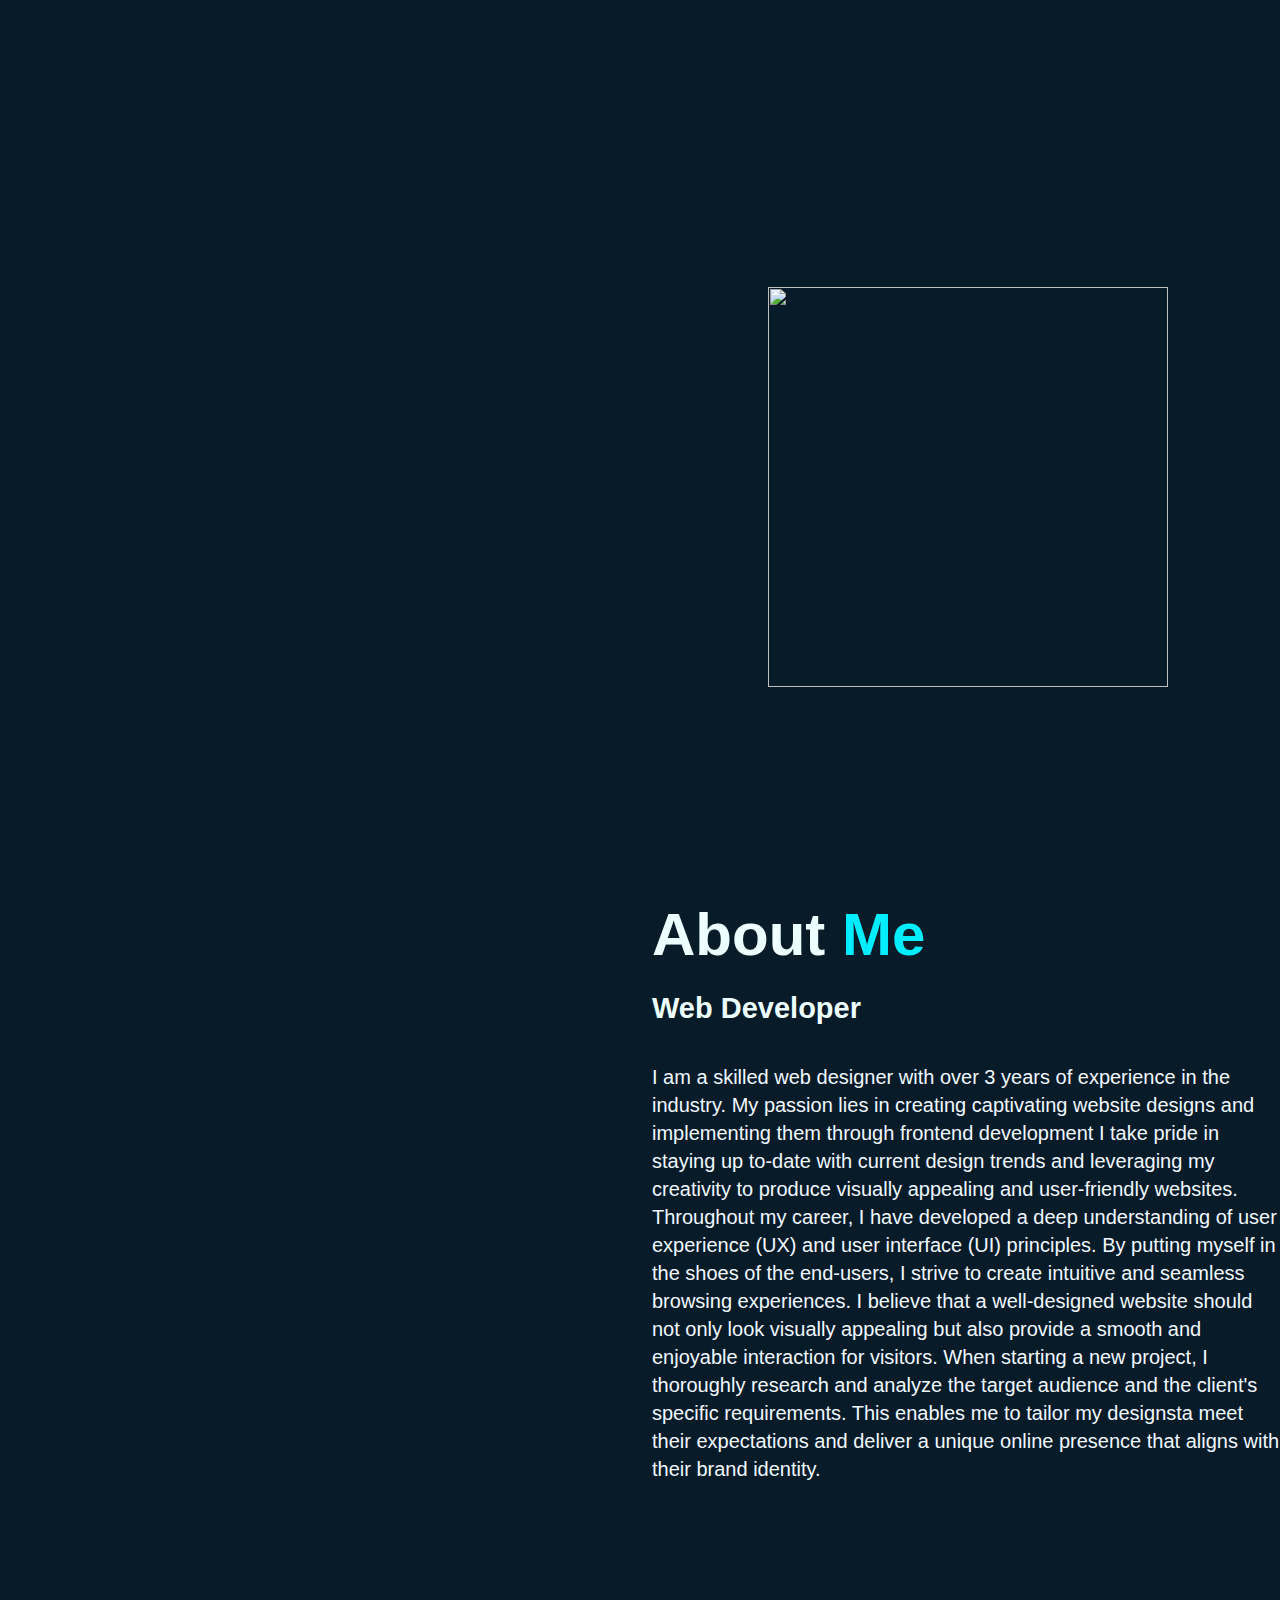
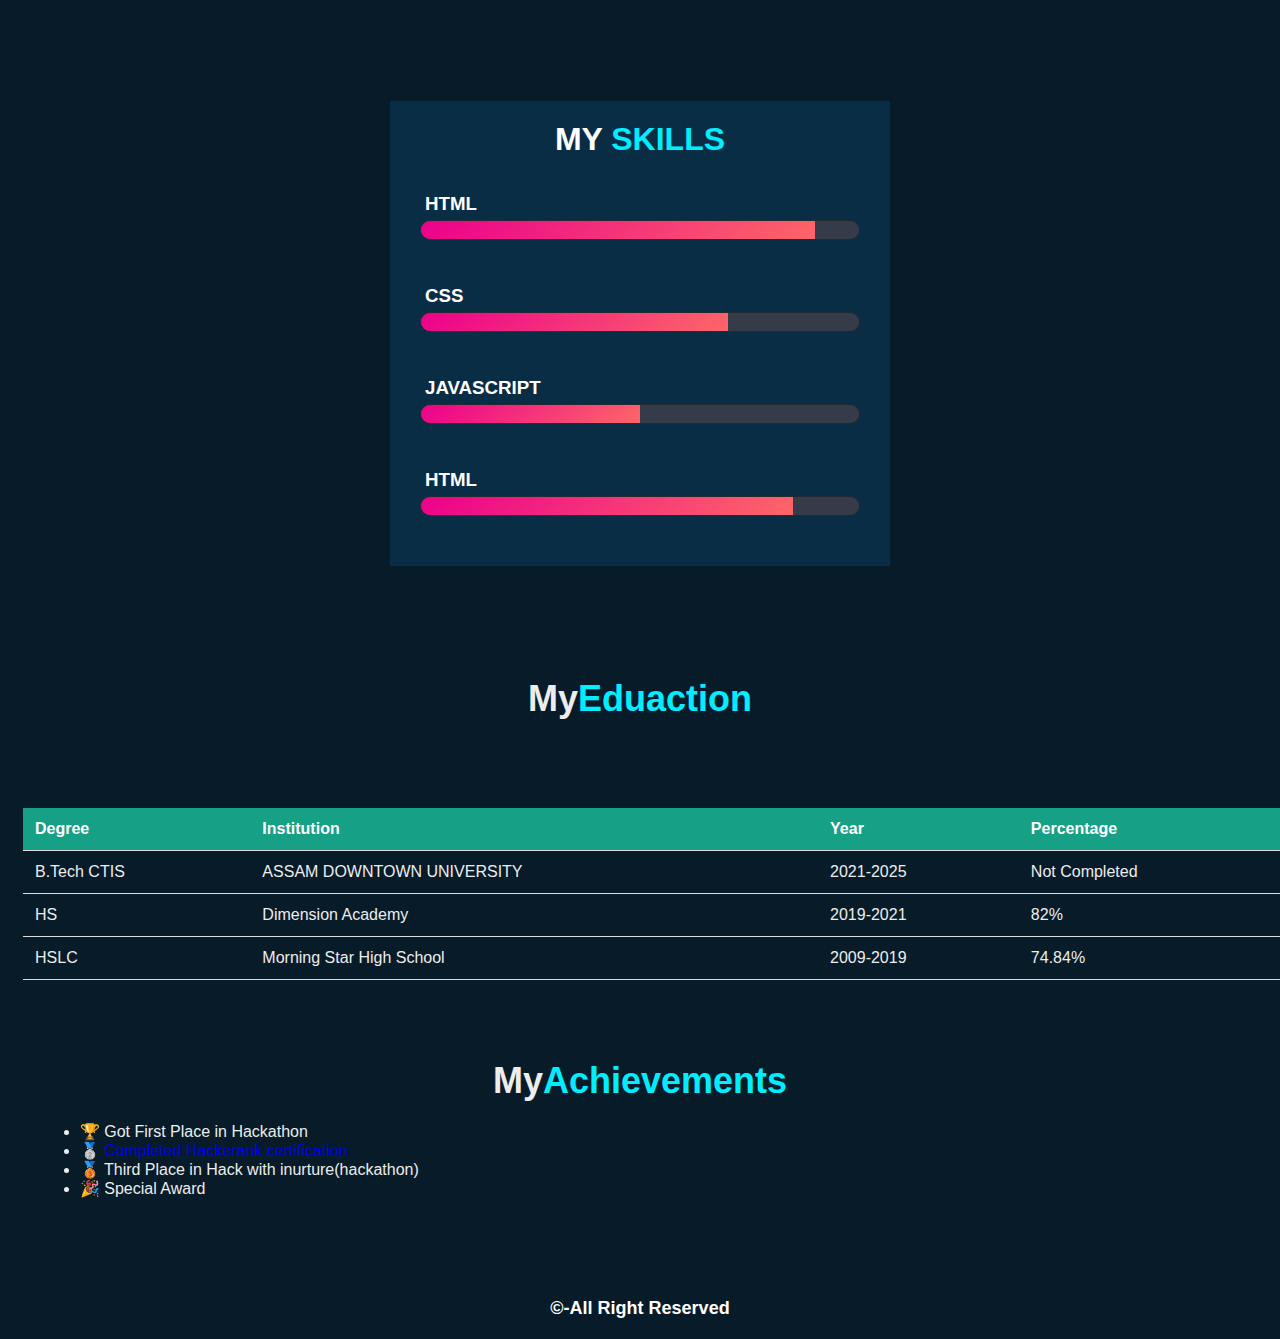
==== index.html @ 03e0d2da "Add files via upload" ====
<!DOCTYPE html>
<html lang="en">

<head>
    <meta charset="UTF-8">
    <meta name="viewport" content="width=device-width, initial-scale=1.0">
    <title>Portfolio Website</title>
    <link rel="stylesheet" href="style.css">
    <link href='https://unpkg.com/boxicons@2.1.4/css/boxicons.min.css' rel='stylesheet'>
    <script src="https://unpkg.com/typed.js@2.0.16/dist/typed.umd.js"></script>
</head>

<body>
    <header class="header">
        <a href="#" class="logo">Avoy</a>

        <nav class="navbar">
            <a href="#" style="--i:1" class="active">Home</a>
            <a href="#" style="--i:2">About</a>
            <a href="#" style="--i:3">Skill</a>
            <a href="animation/car.html" style="--i:4">3D Animation</a>
            <a href="assesst/contact.html" style="--i:5">Contact</a>
        </nav>
    </header>
    <section class="home">
        <div class="home-content">
            <img class="photo" src="https://media.licdn.com/dms/image/C4D03AQH-oE3zigF2DA/profile-displayphoto-shrink_800_800/0/1661981182559?e=2147483647&v=beta&t=w7L-bK_CJjdqbXAs1c2pI1MqRfdLsLJVCXLs4IJGbXY" alt="">
            <h3>Hello, It's me</h3>
            <h1>Avoy Baruah</h1>
            <h3>And I'm a <span class="new"></span> </h3>
            <p>I am a Btech Student with extensive experience of Web Technology. <br>Expertise is to create web design,
                Frontent Design and Backend developer</p>
            <div class="home-sci">
                <a href="#" style="--i:7"><i class='bx bxl-facebook'></i></a>
                <a href="#" style="--i:8"><i class='bx bxl-instagram'></i></a>
                <a href="#" style="--i:9"><i class='bx bxl-whatsapp'></i></a>
                <a href="#" style="--i:10"><i class='bx bxl-github'></i></a>
            </div>
            <a href="#" class="btn-box">More About Me</a>
        </div>
    </section>

    <!--Middle part start from here-->

    <section class="about" id="about">
        <div class="about-img">
            <img class="photos"
                src="https://media.licdn.com/dms/image/C4D03AQH-oE3zigF2DA/profile-displayphoto-shrink_800_800/0/1661981182559?e=2147483647&v=beta&t=w7L-bK_CJjdqbXAs1c2pI1MqRfdLsLJVCXLs4IJGbXY">
        </div>
        <div class="about-me">
            <h2>About <span>Me</span></h2>
            <h4>Web Developer</h4>
            <p>I am a skilled web designer with over 3 years of experience in the industry. My passion lies in creating
                captivating website designs and implementing them through frontend development I take pride in staying
                up to-date with current design trends and leveraging my creativity to produce visually appealing and
                user-friendly websites. Throughout my career, I have developed a deep understanding of user experience
                (UX) and user interface (UI) principles. By putting myself in the shoes of the end-users, I strive to
                create intuitive and seamless browsing experiences. I believe that a well-designed website should not
                only look visually appealing but also provide a smooth and enjoyable interaction for visitors.
                When starting a new project, I thoroughly research and analyze the target audience and the client's
                specific requirements. This enables me to tailor my designsta meet their expectations and deliver a
                unique online presence that aligns with their brand identity.</p>
            <a href="#" class="btn-box">More About Me</a>
        </div>

 </section>

     <!-- My Skill Part star here -->

 <section class="skills">
    <div class="skill">
        <h1 class="heading8">My <span>Skills</span></h1>
         
        <li><h3 class="head2">HTML</h3>
            <span class="bar"><span class="html"></span></span>
        </li>
        <li><h3 class="head2">CSS</h3>
            <span class="bar"><span class="css"></span></span>
        </li>
        <li><h3 class="head2">JavaScript</h3>
            <span class="bar"><span class="Javascript"></span></span>
        </li>
        <li><h3 class="head2">HTML</h3>
            <span class="bar"><span class="Python"></span></span>
        </li>
    </div>
 </section>

 <!-- Education part -->
<section class="education0">
    <h1 class="heading0">My <span>Eduaction</span></h1>
    <div class="education" style="display: flex;justify-content: center; padding: 68px 0px 0px 23px;">
        <table>
            <tr id="header">
                <th>Degree</th>
                <th>Institution</th>
                <th>Year</th>
                <th>Percentage</th>
            </tr>
            <tr>
                <td>B.Tech CTIS </td>
                <td>ASSAM DOWNTOWN UNIVERSITY </td>
                <td>2021-2025 </td>
                <td>Not Completed </td>
    
            </tr>
            <tr>
                <td>HS </td>
                <td>Dimension Academy </td>
                <td>2019-2021</td>
                <td>82%</td>
    
            </tr>
            <tr>
                <td>HSLC </td>
                <td>Morning Star High School </td>
                <td>2009-2019 </td>
                <td>74.84% </td>
    
            </tr>
        </table>
    </div>
</section>

<!-- Achivement part -->

<Section class="achivement">
    <div class="achievements-container">
        <h1 class="heading0">My <span>Achievements</span></h1>
        <ul>
            <li class="achievement">
                <span class="achievement-icon">🏆</span>
                <span class="achievement-text">Got First Place in Hackathon</span>
            </li>
            <li class="achievement">
                <span class="achievement-icon">🥈</span>
                <span class="achievement-text"><a href="https://www.hackerrank.com/certificates/fdb27cb136b8">Completed Hackerank certification</a> </span>
            </li>
            <li class="achievement">
                <span class="achievement-icon">🥉</span>
                <span class="achievement-text">Third Place in Hack with inurture(hackathon)</span>
            </li>
            <li class="achievement">
                <span class="achievement-icon">🎉</span>
                <span class="achievement-text">Special Award</span>
            </li>
        </ul>
        
    </div>
</Section>

 <!-- Footer part     -->
 
 
 <footer class="footer">
     <h1 class="fot">©-All Right Reserved</h1>
 </footer>
          

    <script src="main.js"></script>
</body>

</html>
---- style.css ----
* {
    padding: 0;
    margin: 0;
    box-sizing: border-box;
    font-family: 'poppins', sans-serif;
}

body {
    color: #ededed;
    background-color: #081b29;
}

.header {
    position: fixed;
    top: 0;
    left: 0;
    width: 100%;
    padding: 20px 10%;
    background: #081b29;
    display: flex;
    justify-content: space-between;
    align-items: center;
    z-index: 100;
}

.logo {
    position: relative;
    font-size: 25px;
    color: #efff;
    text-decoration: none;
    font-weight: 600;
    cursor: default;
    opacity: 0;
    animation: slideRight 1s ease forwards;

}


.photo{
    position: absolute;
    left: 60%;
    width: 400px;
    height: 400px;
    clip-path: circle(100%);
    transition: all 2s ease;
}
.photo:hover{
    clip-path: circle(50%);
}
.navbar a {
    display: inline-block;
    font-size: 25PX;
    color: #efff;
    text-decoration: none;
    font-weight: 500;
    margin-left: 35px;
    transition: .3s;
    opacity: 0;
    animation: slideTop .5s ease forwards;
    animation-delay: calc(.2s * var(--i));
}

.navbar a:hover {
    color: #0ef;
}

.home{
    position: relative;
    width: 100%;
    justify-content: space-between;
    height: 100vh;
    background: #081b29;
    background-size: cover;
    background-position: center;
    display: flex;
    align-items: center;
    padding: 70px 10% 0;
}

.home-content {
    width: 600px;
}

.home-content h3 {
    font-size: 32px;
    font-weight: 700;
    opacity: 0;
    animation: slideBottom 1s ease forwards;
    animation-delay: .7s;
}

.home-content h3:nth-last-of-type(2) {
    margin-bottom: 30px;
    opacity: 0;
    animation: slideTop .5s ease forwards;
    animation-delay: .7s;
}

.new {
    color: #0ef;
}

.home-content h1 {
    font-size: 56px;
    font-weight: 700;
    margin: -3px 0;
    opacity: 0;
    animation: slideRight 1s ease forwards;
    animation-delay: 1s;
}

.home-content p {
    font-size: 20px;
    opacity: 0;
    animation: slideLeft 1s ease forwards;
    animation-delay: 1s;
}

.home-sci a {
    display: inline-flex;
    justify-content: center;
    align-items: center;
    width: 40px;
    height: 40px;
    background: transparent;
    border: 2px solid rgb(15, 208, 144);
    /* you can change hovering effect by change color*/
    border-radius: 50%;
    font-size: 20px;
    color: rgb(15, 208, 144);
    text-decoration: none;
    transition: 0.5s ease;
    opacity: 0;
    animation: slideLeft 1s ease forwards;
    animation-delay: calc(.2s * var(--i));
    margin: 30px 15px 30px 0;

}

.home-sci a:hover {
    background: rgb(15, 208, 144);
    /* hover change*/
    color: #081b29;
    box-shadow: 0 0 20px rgb(15, 208, 144);
    /* hover change*/
}

.btn-box {
    display: inline-block;
    padding: 12px 28px;
    background: rgb(15, 208, 144);
    border-radius: 40px;
    font-size: 16px;
    color: #081b29;
    letter-spacing: 1;
    text-decoration: none;
    font-weight: 600;
    opacity: 0;
    animation: slideTop 1s ease forwards;
    animation-delay: 2s;

}

.btn-box:hover {
    box-shadow: 0 0 5px rgb(51, 228, 169),
        0 0 25px rgb(15, 208, 144), 0 0 50px rgb(15, 208, 144),
        0 0 100px rgb(15, 208, 144);
}

@keyframes slideRight {
    0% {
        transform: translateX(-100px);
        opacity: 0;
    }

    100% {
        transform: translateX(0px);
        opacity: 1;
    }
}

@keyframes slideLeft {
    0% {
        transform: translateX(100px);
        opacity: 0;
    }

    100% {
        transform: translateX(0px);
        opacity: 1;
    }
}

@keyframes slideTop {
    0% {
        transform: translateY(100px);
        opacity: 0;
    }

    100% {
        transform: translateY(0px);
        opacity: 1;
    }
}

@keyframes slideBottom {
    0% {
        transform: translateY(-100px);
        opacity: 0;
    }

    100% {
        transform: translateY(0px);
        opacity: 1;
    }
}

/*Middle part css start here*/

/* .photos{
    
    padding: 20%;
    max-width: 630px;
    height: auto;
    width: 100%;
} */
.photos{
    width: 400px;
    height: 400px;
    padding: 37px;
    clip-path: circle(40%);
    transition: all 2s ease;
}
.photos:hover{
    clip-path: circle(100%);
}

.about{
    display: grid;
    grid-template-columns: repeat(2 ,1fr);
    align-items: center;
    gap: 1.5rem;

}

.about-me h2{
    font-size: 60px;
    color: #efff;
}
.about-me h2 span{
    color:#0ef;
}
.about-me h4{
    font-size: 29px;
    font-weight: 600;
    color: #efff;
    line-height: 1.7;
    margin: 15px 0 30px;
}

.about-me p{
    color: aliceblue;
    font-size: 20px;
    line-height: 1.4;
    margin-bottom: 4rem;
}

/* <!-- Skill section--!> */

.skills{

    font-family: Gill Sans, sans-serif;
    list-style: none;
    padding: 0;
    margin: 7rem;
    background: #081b29;
    text-transform: uppercase;
}
.skill{
    background: #0a2d46;
}
.heading8{
    text-align: center;

}
.head2{
    margin: 5px;
}
.skill{
    width: 500px;
    margin: 60px auto;
    color: #fff;
    padding: 20px;
    box-sizing: 0 14px 28px rgba(0,0,0,0.25),0 10px 10px rgba(0,0,0,0.22);
}
.skill li{
    margin: 20px 0;
    padding: 10px;
}
.bar{
    background: #353b48;
    display: block;
    height: 20px;
    border: 1px solid rgba(0,0,0,0.3);
    border-radius: 10px;
    overflow: hidden;
    box-sizing: 0 1px 3px rgba(0,0,0,0.12),0 1px 2px rgba(0,0,0,0.24);
    transition: all 0.3s cubic-bezier(.25,.8.25,1);
}
.bar:hover{
    box-sizing: 0 14px 28px rgba(0,0,0,0.25),0 10px 10px rgba(0,0,0,0.22);
}

.bar span{
    height: 20px;
    float: left;
    background: linear-gradient(135deg,rgba(236,0,140,1)0%, rgba(253,103,103,1)100%);
}
.html{
    width: 90%;
    animation: html 10s;
}
.css{
    width: 70%;
    animation: css 10s;
}
.Javascript{
    width: 50%;
    animation: Javascript 10s;
}
.Python{
    width: 85%;
    animation: Python 10s;
}
.heading8 span{
    color: #0ef;
}

@keyframes html{
    0%{
        width: 0%;
    }
    100%{
        width: 90%;
    }
}
@keyframes css{
    0%{
        width: 0%;
    }
    100%{
        width: 70%;
    }
}
@keyframes Javascript{
    0%{
        width: 0%;
    }
    100%{
        width: 50%;
    }
}
@keyframes Python{
    0%{
        width: 0%;
    }
    100%{
        width: 85%;
    }
}

 /* Education part */


.table-container {
    overflow-x: auto;
    margin: 20px 10px;
}


table {
    width: 100%;
    border-collapse: collapse;
}

th, td {
    padding: 12px;
    text-align: left;
    border-bottom: 1px solid #ddd;
}


#header {
    background-color: #16a085;
    color: #fff;
}


tr:hover {
    background-color: #16a085;
    color: #fff;
}


@media only screen and (max-width: 768px) {
    .table-container {
        margin: 20px 0;
    }
    table {
        font-size: 16px; /* Decrease font size for smaller screens */
    }
}


.heading0 {
    display: flex;
    justify-content: center;
    text-align: center;
    font-size: 36px;
    margin-bottom: 20px;
}

.heading0 span {
    color: #0ef;
}

 /* <!----------Footer----------> */


 .footer {
    background-color: #081b29;
    color: #fff;
    text-align: center;
    padding: 20px 0;
    bottom: 0;
    width: 100%;
}

/* Styles for the footer text */
.footer h1 {
    font-size: 18px;
    margin: 0;
}

 /* Acheivement part */

 .achivement{
    margin: 3.8rem;
    padding: 19px;
 }
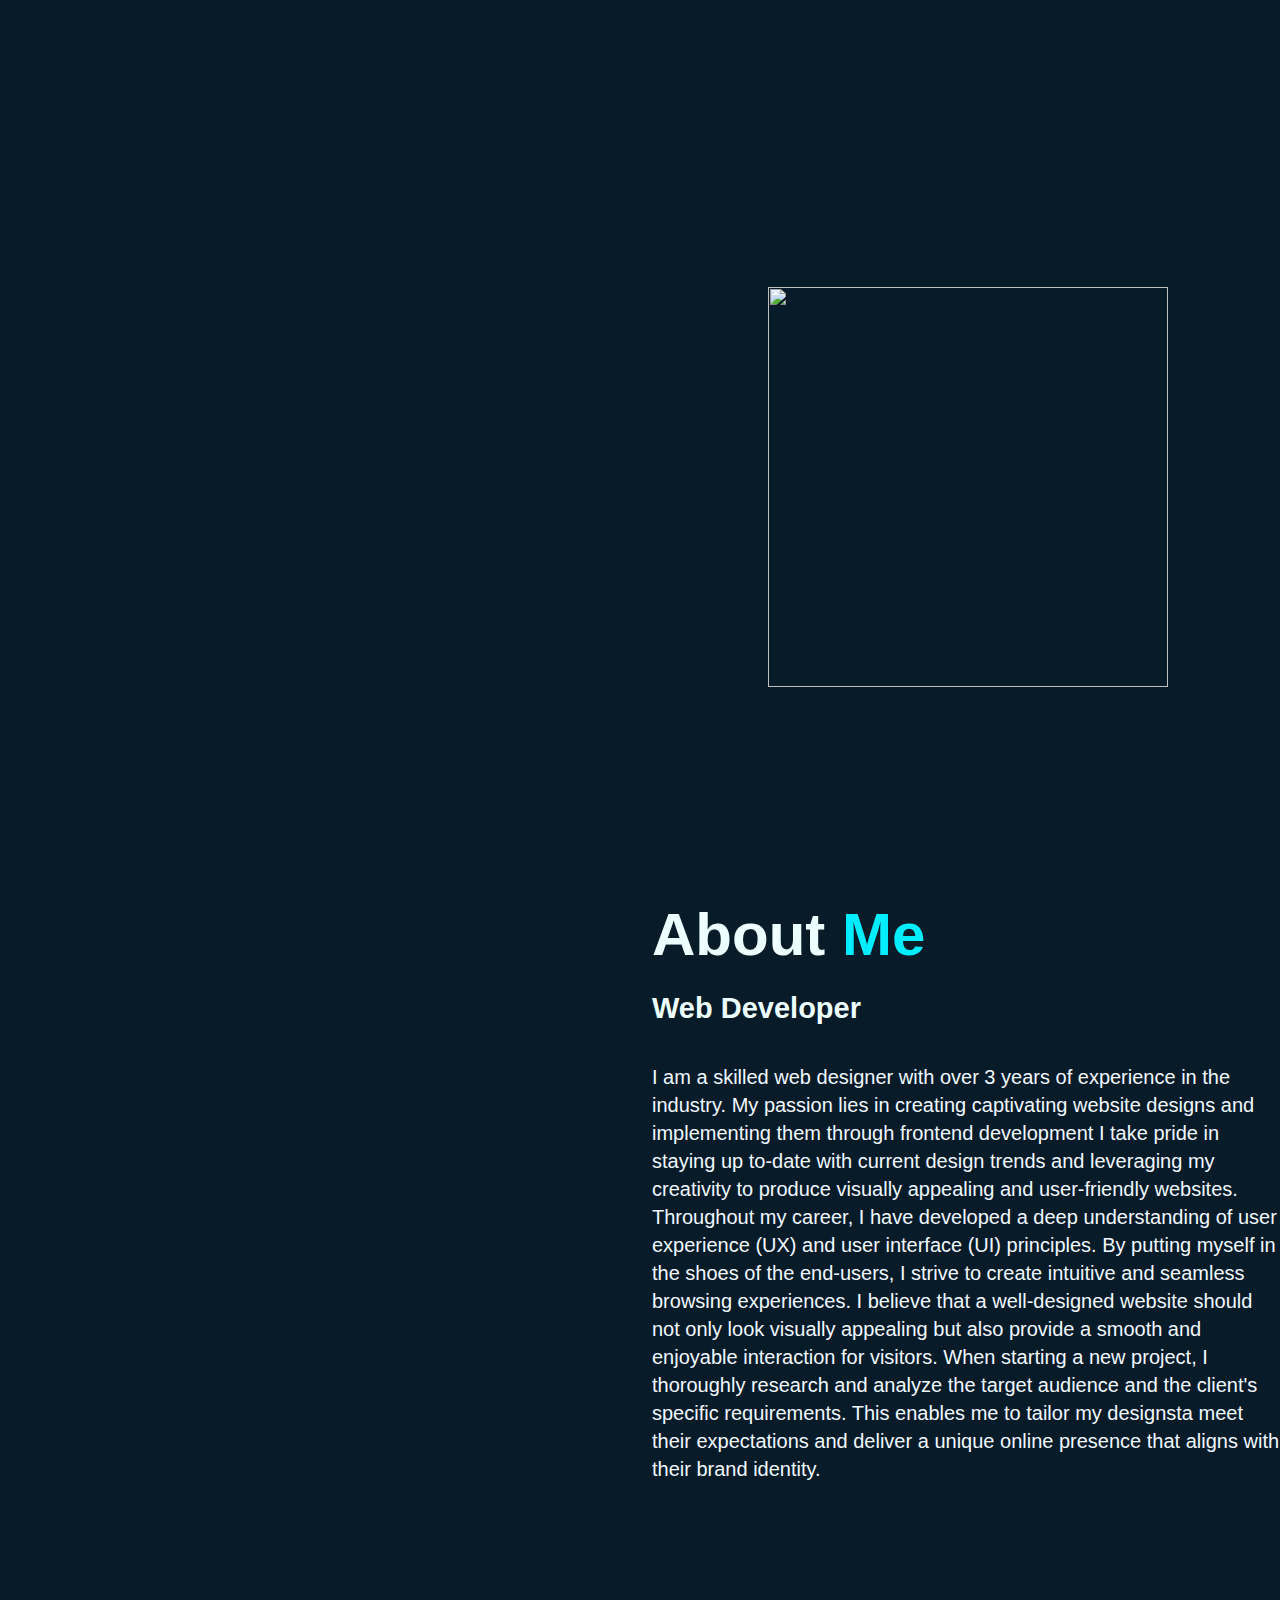
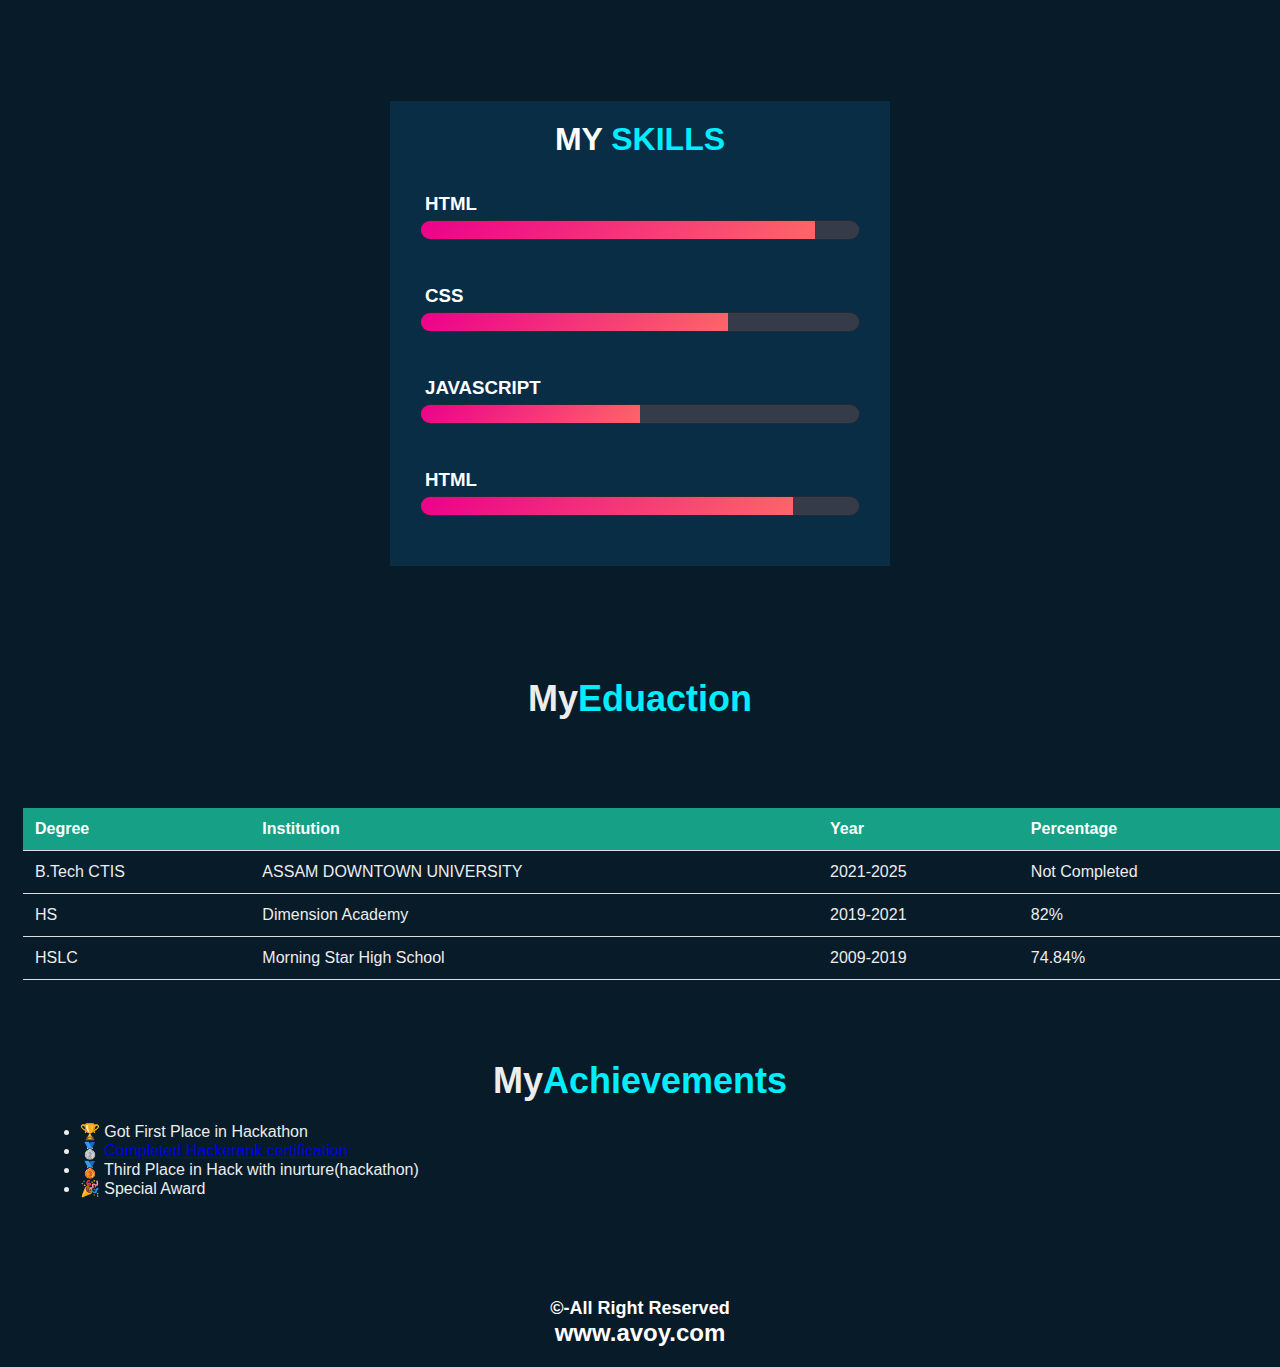
==== commit 762ebbc3: "Added new Heading" ====
--- a/index.html
+++ b/index.html
@@ -154,6 +154,7 @@
  
  <footer class="footer">
      <h1 class="fot">©-All Right Reserved</h1>
+     <h2>www.avoy.com</h2>
  </footer>
           
 
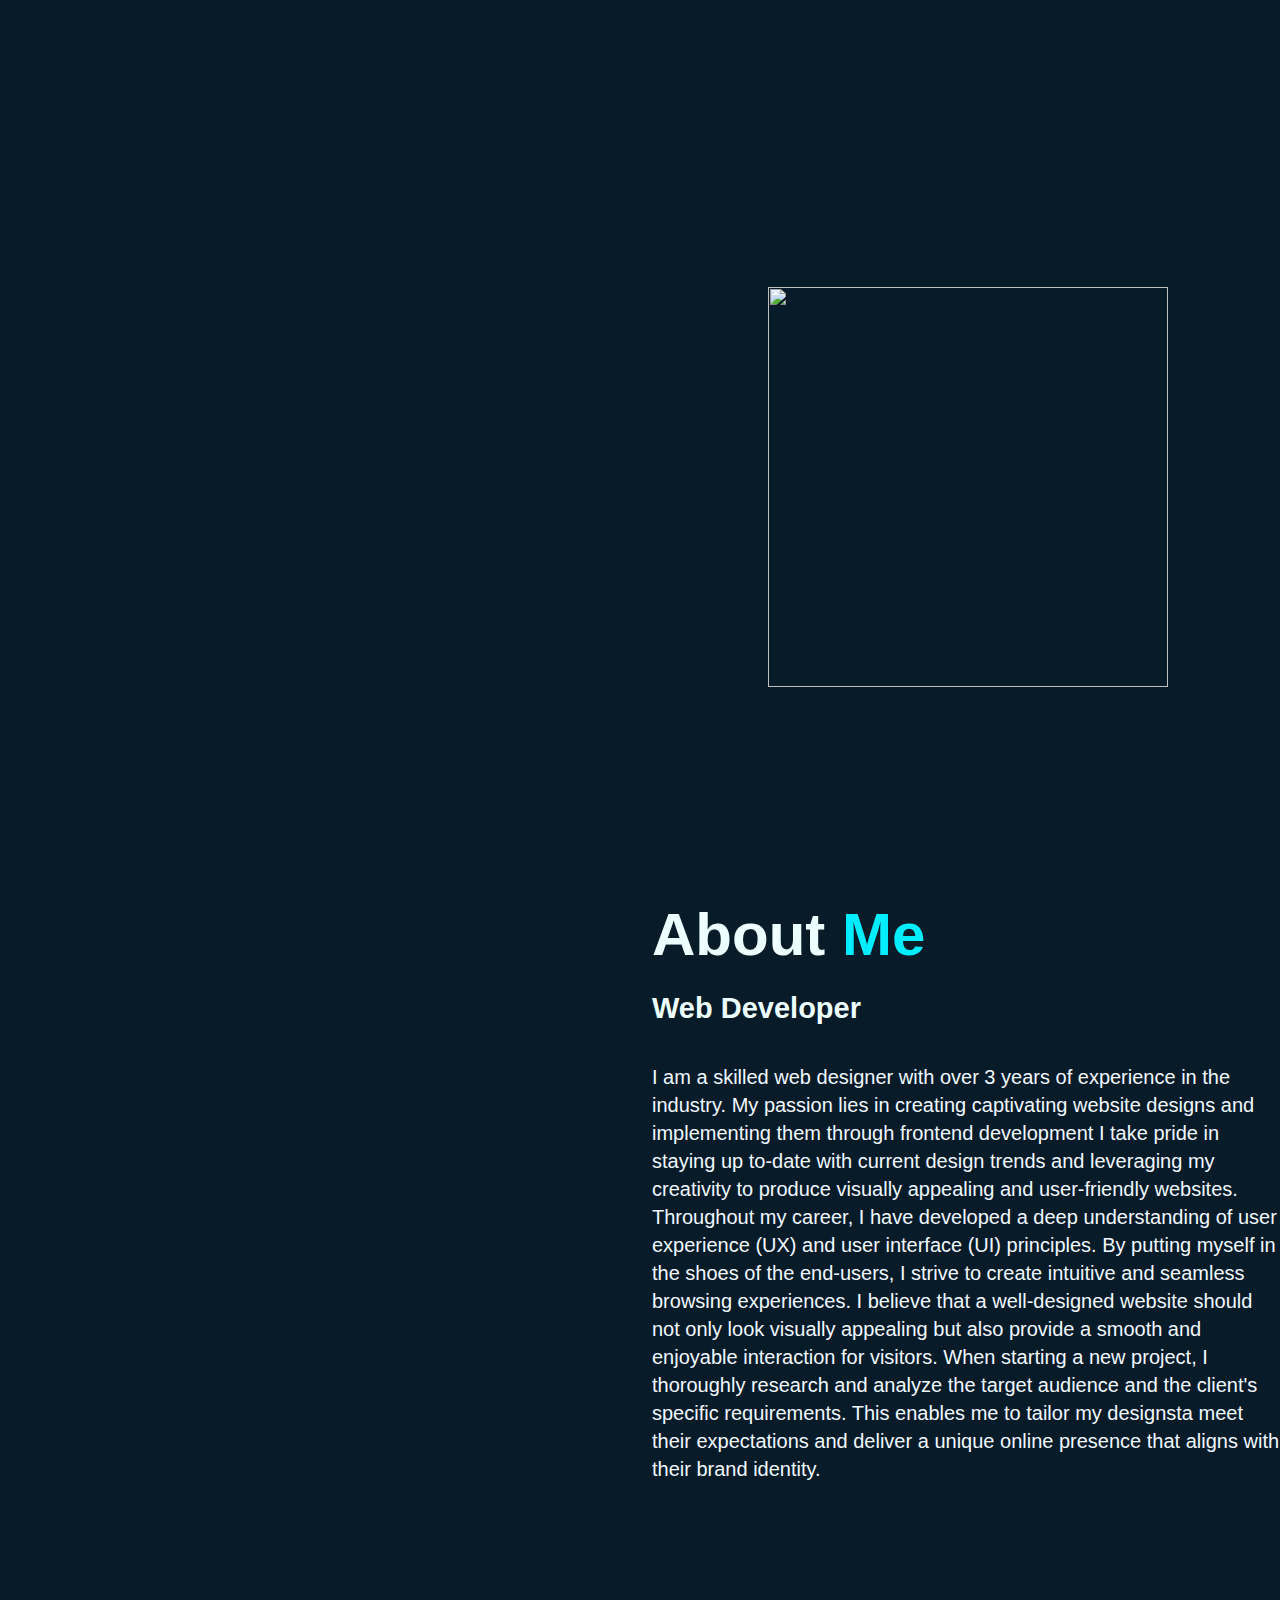
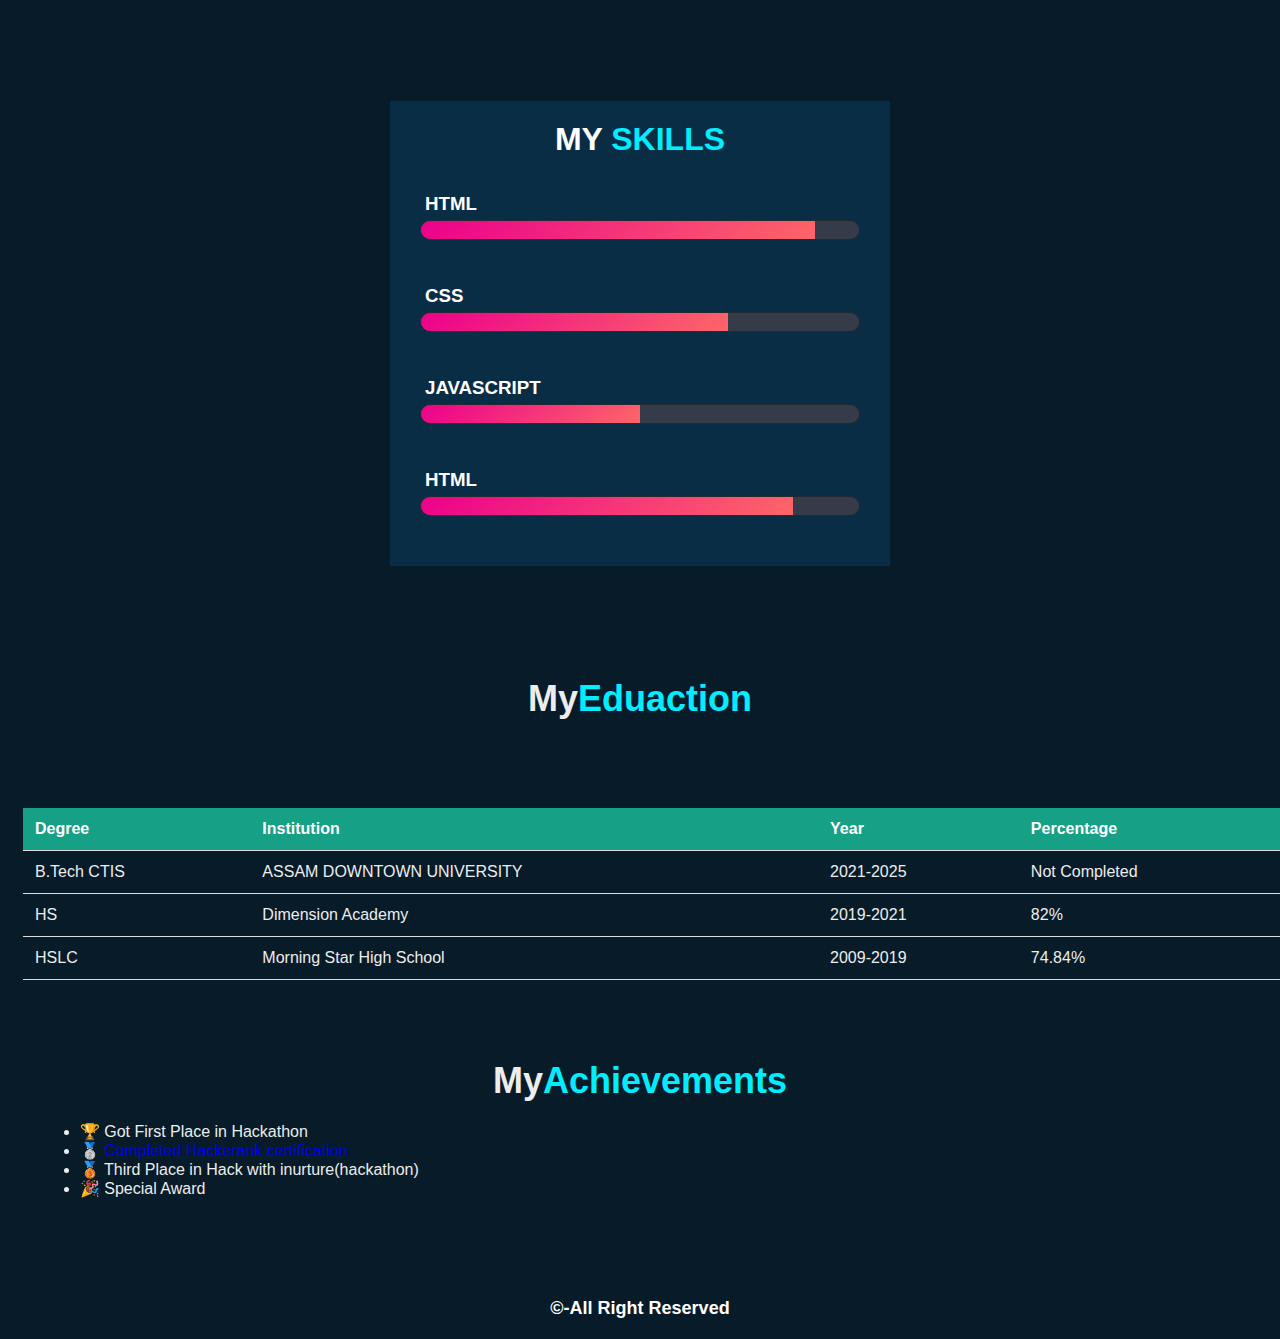
==== commit d1a8d940: "Added new Heading" ====
--- a/index.html
+++ b/index.html
@@ -154,7 +154,7 @@
  
  <footer class="footer">
      <h1 class="fot">©-All Right Reserved</h1>
-     <h2>www.avoy.com</h2>
+     
  </footer>
           
 
